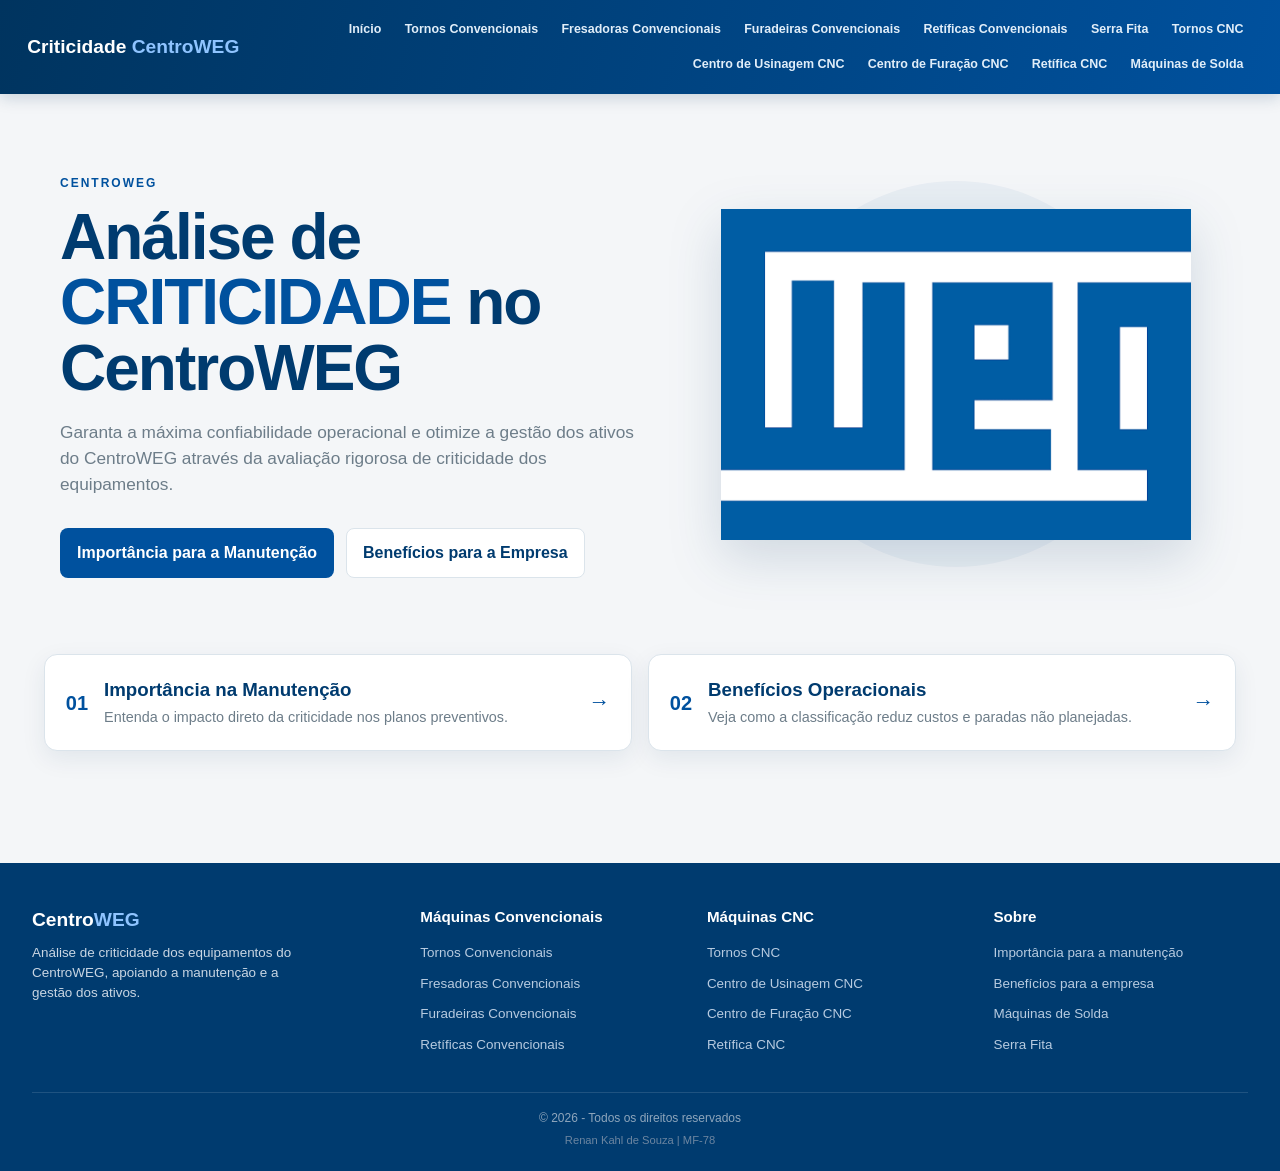
==== index.html @ 61490323 "atualiza site" ====
<!DOCTYPE html>
<html lang="pt-BR">
<head>
    <meta name="google-site-verification" content="xBv5t2RiTtg644fdNTAmxu5nfrCRq_KNs9ViWd8y6m8" />
    <meta charset="UTF-8">
    <meta name="viewport" content="width=device-width, initial-scale=1.0">
    <title>Criticidade CentroWEG</title>
    <link rel="stylesheet" href="style.css">
</head>
<body>
    <header>
        <div class="logotipo">Criticidade <span>CentroWEG</span></div>
        <nav>
            <ul>
                <li><a href="index.html">Início</a></li>
                <li><a href="tornoc.html">Tornos Convencionais</a></li>
                <li><a href="fresac.html">Fresadoras Convencionais</a></li>
                <li><a href="furadeirac.html">Furadeiras Convencionais</a></li>
                <li><a href="retificac.html">Retíficas Convencionais</a></li>
                <li><a href="serra.html">Serra Fita</a></li>
                <li><a href="tornocnc.html">Tornos CNC</a></li>
                <li><a href="centrousicnc.html">Centro de Usinagem CNC</a></li>
                <li><a href="centrofcnc.html">Centro de Furação CNC</a></li>
                <li><a href="retificacnc.html">Retífica CNC</a></li>
                <li><a href="solda.html">Máquinas de Solda</a></li>
            </ul>
        </nav>        
    </header>

    <main class="pagina-inicial">
        <section class="hero">
            <div class="hero-texto">
                <span class="etiqueta">CENTROWEG</span>
                <h1>Análise de <strong>CRITICIDADE</strong> no CentroWEG</h1>
                <p>Garanta a máxima confiabilidade operacional e otimize a gestão dos ativos do CentroWEG através da avaliação rigorosa de criticidade dos equipamentos.</p>
                <div class="grupo-botoes">
                    <a href="mm.html" class="botao botao-primario">Importância para a Manutenção</a>
                    <a href="beneficio.html" class="botao botao-secundario">Benefícios para a Empresa</a>
                </div>
            </div>

            <div class="hero-visual">
                <img src="weg.png" alt="WEG Logo" class="logo-weg">
            </div>
        </section>

        <!-- Atalhos em Destaque -->
        <section class="atalhos">
            <a href="mm.html" class="atalho">
                <span>01</span>
                <div>
                    <h3>Importância na Manutenção</h3>
                    <p>Entenda o impacto direto da criticidade nos planos preventivos.</p>
                </div>
                <b>&rarr;</b>
            </a>
            <a href="beneficio.html" class="atalho">
                <span>02</span>
                <div>
                    <h3>Benefícios Operacionais</h3>
                    <p>Veja como a classificação reduz custos e paradas não planejadas.</p>
                </div>
                <b>&rarr;</b>
            </a>
        </section>
    </main>

    <footer>
        <div class="conteudo-rodape">
            <div>
                <div class="logotipo">Centro<span>WEG</span></div>
                <p class="rodape-descricao">
                    Análise de criticidade dos equipamentos do CentroWEG, apoiando a manutenção e a gestão dos ativos.
                </p>
            </div>
            <div class="coluna-rodape">
                <h3>Máquinas Convencionais</h3>
                <ul>
                    <li><a href="tornoc.html">Tornos Convencionais</a></li>
                    <li><a href="fresac.html">Fresadoras Convencionais</a></li>
                    <li><a href="furadeirac.html">Furadeiras Convencionais</a></li>
                    <li><a href="retificac.html">Retíficas Convencionais</a></li>
                </ul>
            </div>
            <div class="coluna-rodape">
                <h3>Máquinas CNC</h3>
                <ul>
                    <li><a href="tornocnc.html">Tornos CNC</a></li>
                    <li><a href="centrousicnc.html">Centro de Usinagem CNC</a></li>
                    <li><a href="centrofcnc.html">Centro de Furação CNC</a></li>
                    <li><a href="retificacnc.html">Retífica CNC</a></li>
                </ul>
            </div>
            <div class="coluna-rodape">
                <h3>Sobre</h3>
                <ul>
                    <li><a href="mm.html">Importância para a manutenção</a></li>
                    <li><a href="beneficio.html">Benefícios para a empresa</a></li>
                    <li><a href="solda.html">Máquinas de Solda</a></li>
                    <li><a href="serra.html">Serra Fita</a></li>
                </ul>
            </div>
        </div>
        <p class="direitos-autorais">&copy; 2026 - Todos os direitos reservados</p>
    <h3 class="mf">Renan Kahl de Souza | MF-78</h3>
    </footer>
</body>
</html>
---- style.css ----
:root {
  --azul-weg: #00519e;
  --azul-escuro: #003b6f;
  --azul-claro: #eaf3fb;
  --fundo: #f4f6f8;
  --branco: #ffffff;
  --texto: #304252;
  --texto-suave: #6d7d89;
  --borda: #dbe4eb;
  --sombra: 0 8px 24px rgba(0, 48, 92, .08);
  --sombra-hover: 0 14px 32px rgba(0, 48, 92, .14);
  --cor-a: #d32f2f;
  --cor-b: #f39c12;
  --cor-c: #2e9e4f;
}

* {
  box-sizing: border-box;
}

html {
  scroll-behavior: smooth;
}

body {
  margin: 0;
  font-family: "Segoe UI", Arial, Helvetica, sans-serif;
  color: var(--texto);
  background: var(--fundo);
  line-height: 1.5;
}

a {
  color: inherit;
  text-decoration: none;
}

img {
  max-width: 100%;
}

/* =========================================
   HEADER
========================================= */

header {
  width: 100%;
  background: linear-gradient(105deg, #00345f, #00519e);
  color: var(--branco);
  padding: 0.85rem 1.7rem;
  display: flex;
  align-items: center;
  justify-content: space-between;
  gap: 1rem;
  flex-wrap: wrap;
  position: sticky;
  top: 0;
  z-index: 1000;
  box-shadow: 0 4px 15px rgba(0, 48, 92, .18);
}

header .logotipo {
  flex-shrink: 0;
  color: var(--branco);
  font-size: 1.2rem;
  font-weight: 800;
  white-space: nowrap;
}

header .logotipo span {
  color: #8fc4ff;
}

nav {
  flex: 1;
}

nav ul {
  list-style: none;
  display: flex;
  align-items: center;
  justify-content: flex-end;
  flex-wrap: wrap;
  gap: .18rem .3rem;
  margin: 0;
  padding: 0;
}

nav ul li a {
  display: block;
  padding: .42rem .58rem;
  border-radius: 6px;
  color: #e1eef9;
  font-size: .78rem;
  font-weight: 600;
  white-space: nowrap;
  transition: background .2s ease, color .2s ease;
}

nav ul li a:hover {
  background: rgba(255,255,255,.12);
  color: #fff;
}

/* =========================================
   MAIN GERAL
========================================= */

main {
  width: 100%;
  max-width: 1220px;
  margin: 0 auto;
  padding: 2.2rem 1.5rem 3.5rem;
}

/* =========================================
   INDEX
========================================= */

.pagina-inicial {
  max-width: 1240px;
  margin: 0 auto;
  padding: 0 1.5rem 4rem;
}

.hero {
  min-height: 560px;
  display: grid;
  grid-template-columns: 1.05fr .95fr;
  align-items: center;
  gap: 3rem;
  padding: 4rem 1rem;
}

.hero-texto {
  max-width: 670px;
}

.etiqueta,
.mini-titulo {
  display: inline-block;
  margin-bottom: .8rem;
  color: var(--azul-weg);
  font-size: .75rem;
  font-weight: 800;
  letter-spacing: 2px;
}

.hero h1 {
  margin: 0 0 1.2rem;
  color: var(--azul-escuro);
  font-size: clamp(2.7rem, 5vw, 4.5rem);
  line-height: 1.02;
  letter-spacing: -2px;
}

.hero h1 strong {
  color: var(--azul-weg);
}

.hero p {
  max-width: 620px;
  margin: 0 0 1.9rem;
  color: var(--texto-suave);
  font-size: 1.08rem;
}

.grupo-botoes {
  display: flex;
  flex-wrap: wrap;
  gap: .75rem;
}

.botao {
  display: inline-flex;
  align-items: center;
  justify-content: center;
  min-height: 44px;
  padding: .75rem 1rem;
  border-radius: 8px;
  font-weight: 700;
  border: 1px solid transparent;
  transition: transform .2s ease, box-shadow .2s ease;
}

.botao:hover {
  transform: translateY(-2px);
  box-shadow: var(--sombra-hover);
}

.botao-primario,
.botao-contratar {
  color: #fff;
  background: var(--azul-weg);
}

.botao-secundario,
.botao-trabalhos {
  color: var(--azul-escuro);
  background: #fff;
  border-color: var(--borda);
}

.hero-visual {
  min-height: 390px;
  position: relative;
  display: flex;
  align-items: center;
  justify-content: center;
}

.hero-visual::before {
  content: "";
  position: absolute;
  width: 330px;
  height: 330px;
  border-radius: 50%;
  background: #dcebf8;
  box-shadow: 0 0 0 28px rgba(0,81,158,.05);
}

.logo-weg {
  position: relative;
  width: min(470px, 92%);
  height: auto;
  object-fit: contain;
  filter: drop-shadow(0 18px 26px rgba(0, 48, 92, .15));
  transition: transform .25s ease;
}

.logo-weg:hover {
  transform: scale(1.03);
}

.inicio-resumo {
  display: grid;
  grid-template-columns: .8fr 1.2fr;
  gap: 2.5rem;
  margin-bottom: 1.6rem;
  padding: 2.4rem;
  background: #fff;
  border: 1px solid var(--borda);
  border-radius: 16px;
  box-shadow: var(--sombra);
}

.inicio-resumo h2 {
  margin: 0;
  color: var(--azul-escuro);
  font-size: 2rem;
  line-height: 1.1;
}

.inicio-resumo p {
  align-self: center;
  margin: 0;
  color: var(--texto-suave);
}

.atalhos {
  display: grid;
  grid-template-columns: 1fr 1fr;
  gap: 1rem;
}

.atalho {
  display: grid;
  grid-template-columns: auto 1fr auto;
  align-items: center;
  gap: 1rem;
  padding: 1.3rem;
  background: #fff;
  border: 1px solid var(--borda);
  border-radius: 13px;
  box-shadow: var(--sombra);
  transition: transform .2s ease, box-shadow .2s ease;
}

.atalho:hover {
  transform: translateY(-3px);
  box-shadow: var(--sombra-hover);
}

.atalho > span {
  color: var(--azul-weg);
  font-size: 1.25rem;
  font-weight: 900;
}

.atalho h3 {
  margin: 0 0 .2rem;
  color: var(--azul-escuro);
}

.atalho p {
  margin: 0;
  color: var(--texto-suave);
  font-size: .9rem;
}

.atalho b {
  color: var(--azul-weg);
  font-size: 1.35rem;
}

/* =========================================
   CABEÇALHO DAS CATEGORIAS
========================================= */

.cabecalho-categoria {
  max-width: 820px;
  margin: .3rem auto 2rem;
  text-align: center;
}

.cabecalho-categoria h1 {
  margin: 0 0 .45rem;
  color: var(--azul-escuro);
  font-size: 2.5rem;
  line-height: 1.1;
}

.cabecalho-categoria p {
  margin: 0;
  color: #71808d;
  font-size: 1rem;
}

.secao-equipamentos {
  width: 100%;
}

/* =========================================
   CARDS DAS MÁQUINAS
========================================= */

.grade-equipamentos {
  display: grid;
  grid-template-columns: repeat(3, minmax(0, 1fr));
  gap: 1.5rem;
  align-items: start;
}

.cartao-equipamento {
  width: 100%;
  min-width: 0;
  background: #fff;
  border: 1px solid var(--borda);
  border-radius: 14px;
  overflow: hidden;
  box-shadow: var(--sombra);
  display: flex;
  flex-direction: column;
  transition: transform .2s ease, box-shadow .2s ease;
}

.cartao-equipamento:hover {
  transform: translateY(-4px);
  box-shadow: var(--sombra-hover);
}

/* imagem controlada sem estourar a página */
.foto-equipamento {
  width: 100%;
  height: 230px;
  overflow: hidden;
  border-radius: 12px 12px 0 0;
  background: #eaf2fb;
}

.foto-equipamento span {
  display: block;
  width: 100%;
  height: 100%;
}

.foto-equipamento img {
  display: block;
  width: 100%;
  height: 100%;
  max-width: none;
  max-height: none;
  object-fit: cover;
  object-position: center;
}

.cabecalho-equipamento {
  padding: 1rem 1.2rem .7rem;
  border-bottom: 1px solid var(--borda);
}

.cabecalho-equipamento h2 {
  margin: 0 0 .35rem;
  color: var(--azul-escuro);
  font-size: 1.18rem;
  line-height: 1.2;
}

.info-tecnica {
  color: #758492;
  font-size: .82rem;
  line-height: 1.55;
}

.corpo-equipamento {
  flex: 1;
  padding: .95rem 1.2rem 1.15rem;
  display: flex;
  flex-direction: column;
}

.descricao-equipamento {
  margin: 0 0 1rem;
  color: #596a77;
  font-size: .86rem;
  line-height: 1.6;
}

/* =========================================
   TABELA DE FATORES
========================================= */

.tabela-fatores {
  width: 100%;
  border-collapse: collapse;
  margin-bottom: 1rem;
  font-size: .84rem;
}

.tabela-fatores th {
  padding: .5rem .55rem;
  background: var(--azul-weg);
  color: #fff;
  text-align: left;
  font-weight: 800;
}

.tabela-fatores th:first-child {
  border-radius: 6px 0 0 6px;
}

.tabela-fatores th:last-child {
  width: 62px;
  border-radius: 0 6px 6px 0;
  text-align: center;
}

.tabela-fatores td {
  padding: .38rem .55rem;
  border-bottom: 1px solid var(--borda);
  color: var(--texto);
}

.tabela-fatores td:last-child {
  width: 62px;
  text-align: center;
}

.tabela-fatores tr:last-child td {
  border-bottom: none;
}

.tabela-fatores tr:nth-child(even) td {
  background: #f7f9fb;
}

.campo-fator {
  width: 58px;
  min-width: 58px;
  height: 28px;
  padding: .15rem .25rem;
  border: 1px solid #ccd8e1;
  border-radius: 5px;
  outline: none;
  background: #fff;
  color: var(--azul-escuro);
  font-size: .88rem;
  font-weight: 700;
  text-align: center;
}

.campo-fator:focus {
  border-color: var(--azul-weg);
  box-shadow: 0 0 0 2px rgba(0,81,158,.12);
}

/* =========================================
   RESULTADO DA CRITICIDADE
========================================= */

.nota-final {
  margin-top: auto;
  padding-top: .8rem;
  border-top: 2px solid #e3e9ee;
  display: flex;
  align-items: center;
  justify-content: space-between;
  gap: .8rem;
}

.nota-final > div {
  min-width: 0;
}

.nota-final > div > span {
  display: block;
  margin-bottom: .15rem;
  color: var(--texto);
  font-size: .82rem;
  font-weight: 800;
  text-transform: uppercase;
  letter-spacing: .3px;
}

.resultado-criticidade {
  color: #778693;
  font-size: .76rem;
  font-weight: 600;
}

.campo-nota {
  display: inline-flex;
  align-items: center;
  justify-content: center;
  flex-shrink: 0;
  min-width: 38px;
  height: 38px;
  padding: 0 .65rem;
  border-radius: 999px;
  background: #9ba7af;
  color: #fff;
  font-size: 1rem;
  font-weight: 900;
}

.campo-nota.nota-a {
  background: var(--cor-a);
}

.campo-nota.nota-b {
  background: var(--cor-b);
}

.campo-nota.nota-c {
  background: var(--cor-c);
}

/* =========================================
   MÉDIA DA PÁGINA
========================================= */

.media-criticidade {
  margin-top: 2rem;
  padding: 1.5rem;
  background: #fff;
  border: 1px solid var(--borda);
  border-radius: 14px;
  box-shadow: var(--sombra);
  text-align: center;
}

.media-criticidade h2 {
  margin: 0 0 .45rem;
  color: var(--azul-escuro);
  font-size: 1.35rem;
}

.media-criticidade p {
  margin: .2rem 0;
  color: #687886;
}

.media-criticidade #media-criticidade {
  margin-top: .4rem;
  color: var(--azul-weg);
  font-size: 2rem;
  font-weight: 900;
}

.media-criticidade #media-classificacao {
  font-weight: 800;
}

/* =========================================
   CONTEÚDO / INFO
========================================= */

.introducao-conteudo {
  max-width: 900px;
  margin: 0 auto 2rem;
  padding: 1.5rem 1.8rem;
  background: #fff;
  border-left: 5px solid var(--azul-weg);
  border-radius: 10px;
  box-shadow: var(--sombra);
  color: #566773;
}

.grade-topicos {
  display: grid;
  grid-template-columns: repeat(3, 1fr);
  gap: 1.3rem;
}

.cartao-topico {
  padding: 1.5rem;
  background: #fff;
  border: 1px solid var(--borda);
  border-radius: 14px;
  box-shadow: var(--sombra);
  transition: transform .2s ease, box-shadow .2s ease;
}

.cartao-topico:hover {
  transform: translateY(-4px);
  box-shadow: var(--sombra-hover);
}

.icone-topico {
  width: 40px;
  height: 40px;
  margin-bottom: 1rem;
  display: grid;
  place-items: center;
  border-radius: 10px;
  background: var(--azul-weg);
  color: #fff;
  font-weight: 800;
}

.titulo-topico {
  margin-bottom: .5rem;
  color: var(--azul-escuro);
  font-weight: 800;
  font-size: 1.05rem;
}

.texto-topico {
  color: #667782;
  font-size: .9rem;
}

.faixa-cta {
  margin-top: 2rem;
  padding: 2rem;
  border-radius: 16px;
  background: linear-gradient(100deg, var(--azul-escuro), var(--azul-weg));
  color: #fff;
  text-align: center;
}

.faixa-cta h2 {
  margin: 0 0 .4rem;
}

.faixa-cta p {
  margin: 0 auto 1.2rem;
  color: #d7e8f8;
}

.faixa-cta .botao {
  background: #fff;
  color: var(--azul-escuro);
}

/* =========================================
   FOOTER
========================================= */

footer {
  margin-top: 3rem;
  padding: 2.7rem 2rem 1.4rem;
  background: var(--azul-escuro);
  color: #cfe0f2;
}

.conteudo-rodape {
  max-width: 1220px;
  margin: 0 auto;
  display: grid;
  grid-template-columns: 1.4fr 1fr 1fr 1fr;
  gap: 2rem;
}

footer .logotipo {
  margin-bottom: .5rem;
  color: #fff;
  font-size: 1.2rem;
  font-weight: 800;
}

footer .logotipo span {
  color: #8fc4ff;
}

.rodape-descricao {
  max-width: 290px;
  margin: 0;
  color: #c9d6e3;
  font-size: .84rem;
}

.coluna-rodape h3 {
  margin: 0 0 .7rem;
  color: #fff;
  font-size: .95rem;
}

.coluna-rodape ul {
  list-style: none;
  margin: 0;
  padding: 0;
}

.coluna-rodape li {
  margin-bottom: .42rem;
}

.coluna-rodape a {
  color: #b7cbe0;
  font-size: .84rem;
  transition: color .2s ease;
}

.coluna-rodape a:hover {
  color: #fff;
}

.direitos-autorais {
  margin: 1.8rem 0 0;
  padding-top: 1rem;
  border-top: 1px solid rgba(255,255,255,.12);
  color: #8ea6bc;
  text-align: center;
  font-size: .75rem;
}

.mf {
  margin: .35rem 0 0;
  color: #6b85a0;
  text-align: center;
  font-size: .7rem;
  font-weight: 400;
}

/* =========================================
   RESPONSIVO
========================================= */

@media (max-width: 1100px) {
  nav ul {
    justify-content: center;
  }

  .grade-equipamentos {
    grid-template-columns: repeat(2, minmax(0, 1fr));
  }
}

@media (max-width: 900px) {
  header {
    justify-content: center;
  }

  .hero {
    grid-template-columns: 1fr;
    min-height: auto;
    gap: 2rem;
    padding: 3rem 1rem;
    text-align: center;
  }

  .hero-texto {
    max-width: 800px;
    margin: 0 auto;
  }

  .hero p {
    margin-left: auto;
    margin-right: auto;
  }

  .grupo-botoes {
    justify-content: center;
  }

  .hero-visual {
    min-height: 320px;
  }

  .inicio-resumo {
    grid-template-columns: 1fr;
  }

  .grade-topicos {
    grid-template-columns: 1fr 1fr;
  }

  .conteudo-rodape {
    grid-template-columns: 1fr 1fr;
  }
}

@media (max-width: 680px) {
  header {
    padding: .8rem 1rem;
  }

  header .logotipo {
    width: 100%;
    text-align: center;
  }

  nav ul {
    justify-content: center;
  }

  nav ul li a {
    font-size: .73rem;
    padding: .35rem .45rem;
  }

  main {
    padding: 1.5rem 1rem 3rem;
  }

  .cabecalho-categoria h1 {
    font-size: 2rem;
  }

  .grade-equipamentos {
    grid-template-columns: 1fr;
  }

  .foto-equipamento {
    height: 220px;
    min-height: 220px;
  }

  .inicio-resumo {
    padding: 1.6rem;
  }

  .atalhos,
  .grade-topicos {
    grid-template-columns: 1fr;
  }

  .conteudo-rodape {
    grid-template-columns: 1fr;
  }

  .rodape-descricao {
    margin: 0 auto;
  }

  .conteudo-rodape > div {
    text-align: center;
  }
}
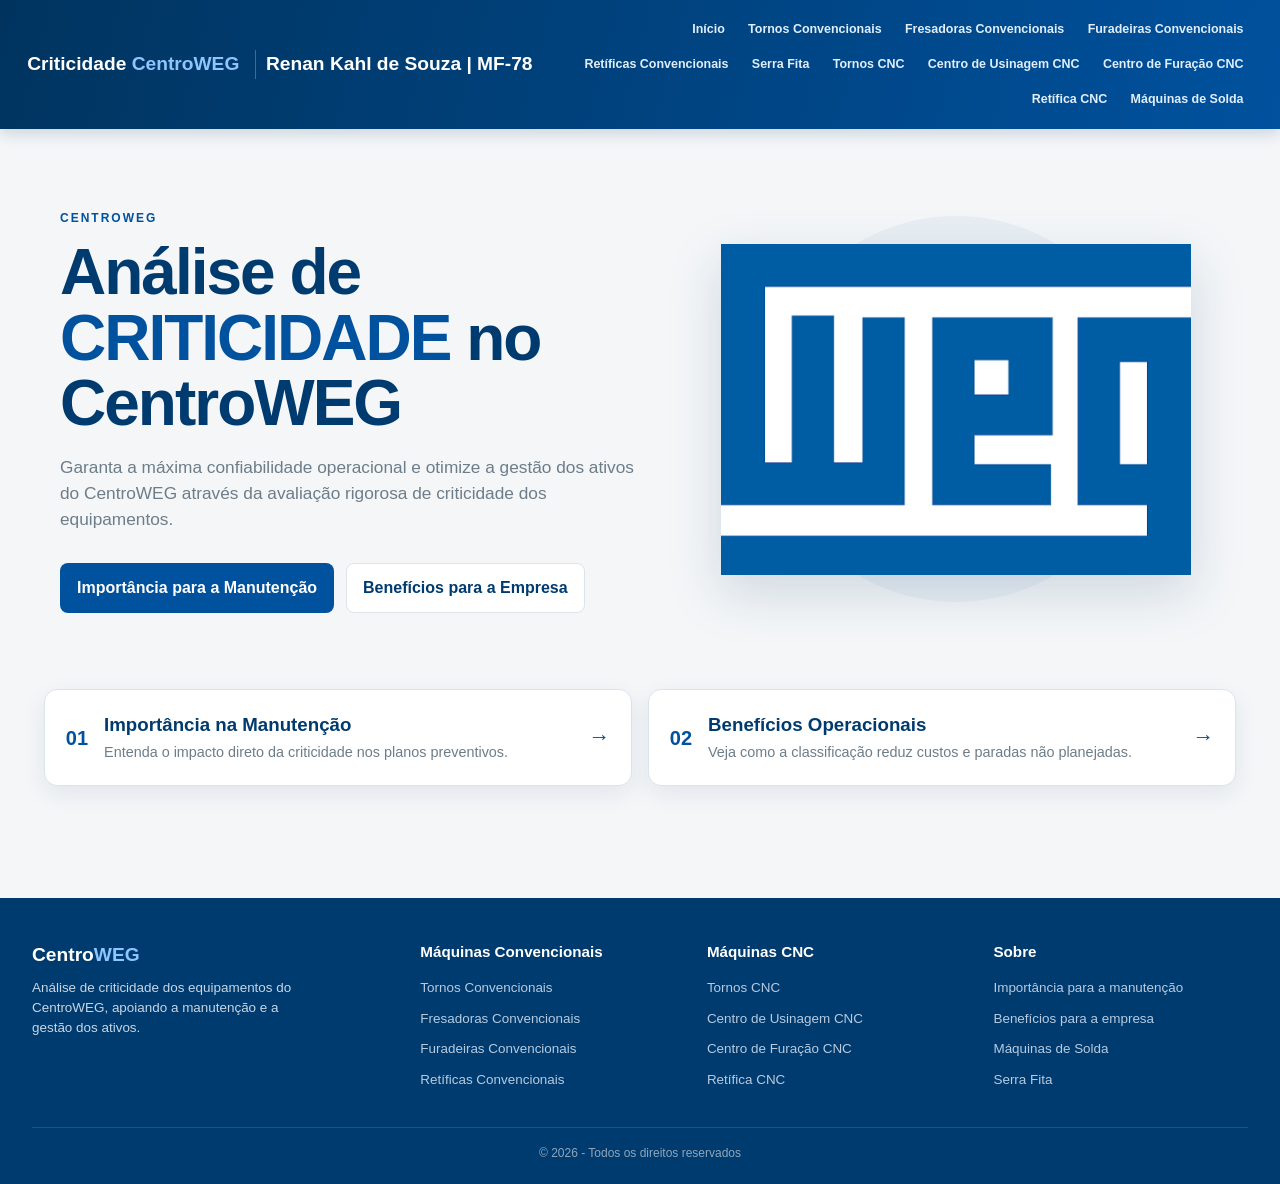
==== commit ad124342: "protagonismo" ====
--- a/index.html
+++ b/index.html
@@ -10,7 +10,8 @@
 <body>
     <header>
         <div class="logotipo">Criticidade <span>CentroWEG</span></div>
-        <nav>
+        <span class="autor-cabecalho">Renan Kahl de Souza | MF-78</span>
+<nav>
             <ul>
                 <li><a href="index.html">Início</a></li>
                 <li><a href="tornoc.html">Tornos Convencionais</a></li>
@@ -102,7 +103,6 @@
             </div>
         </div>
         <p class="direitos-autorais">&copy; 2026 - Todos os direitos reservados</p>
-    <h3 class="mf">Renan Kahl de Souza | MF-78</h3>
     </footer>
 </body>
 </html>
--- a/style.css
+++ b/style.css
@@ -71,6 +71,16 @@
   color: #8fc4ff;
 }
 
+header .autor-cabecalho {
+  flex-shrink: 0;
+  color: var(--branco);
+  font-size: 1.2rem;
+  font-weight: 800;
+  white-space: nowrap;
+  padding: 0 .6rem;
+  border-left: 1px solid rgba(255,255,255,.25);
+}
+
 nav {
   flex: 1;
 }
@@ -811,6 +821,14 @@
     text-align: center;
   }
 
+  header .autor-cabecalho {
+    width: 100%;
+    text-align: center;
+    border-left: none;
+    border-top: 1px solid rgba(255,255,255,.2);
+    padding: .3rem 0 0;
+  }
+
   nav ul {
     justify-content: center;
   }
